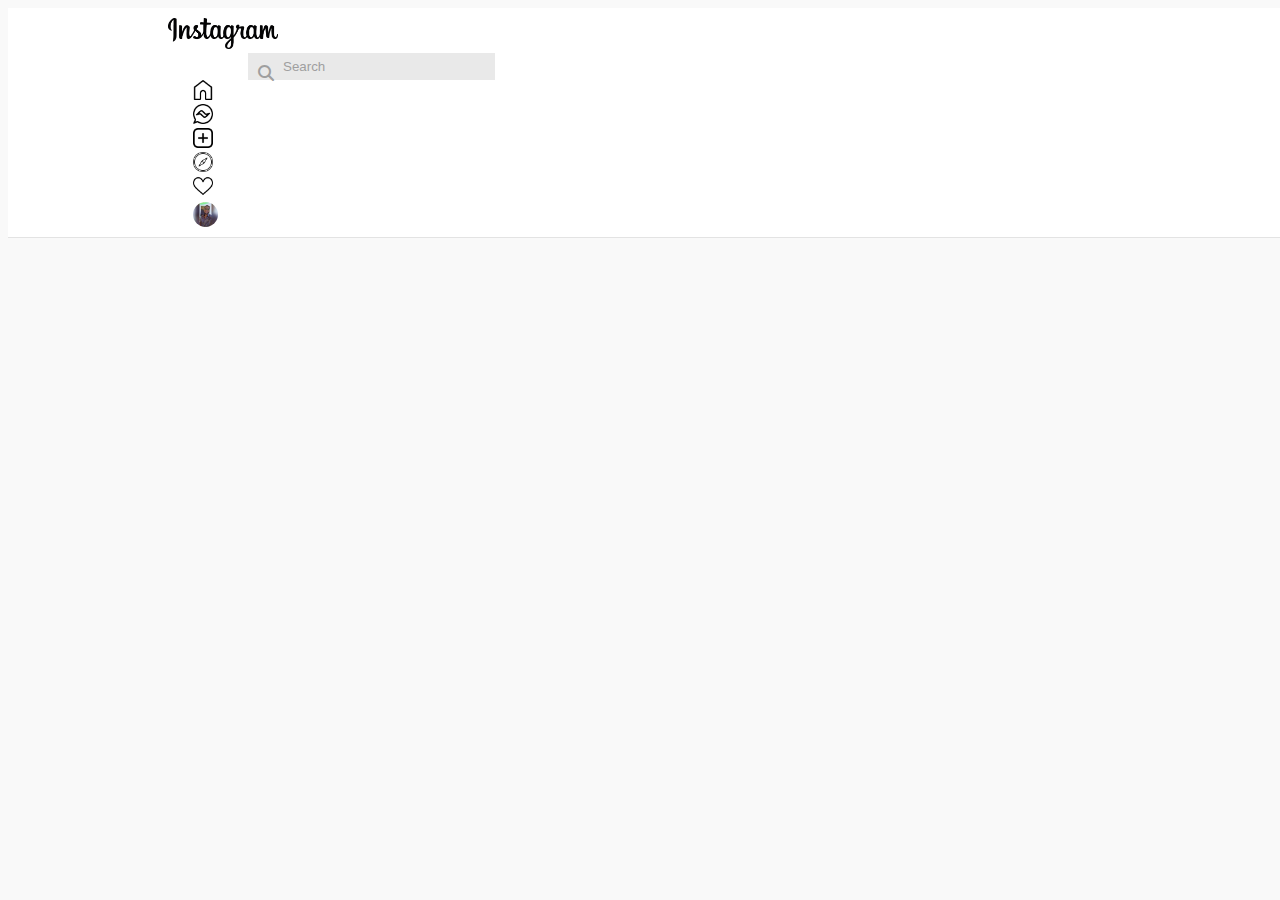
==== main.html @ 0c2bc3dd "added main page with nav" ====
<!DOCTYPE html>
<html lang="en">
<head>
    <meta charset="UTF-8">
    <meta http-equiv="X-UA-Compatible" content="IE=edge">
    <meta name="viewport" content="width=device-width, initial-scale=1.0">
    <title>Instagram</title>
    <!-- CSS only -->
    <link href="https://cdn.jsdelivr.net/npm/bootstrap@5.2.0/dist/css/bootstrap.min.css" rel="stylesheet" integrity="sha384-gH2yIJqKdNHPEq0n4Mqa/HGKIhSkIHeL5AyhkYV8i59U5AR6csBvApHHNl/vI1Bx" crossorigin="anonymous">
    <link rel="stylesheet" href="https://cdnjs.cloudflare.com/ajax/libs/font-awesome/6.1.2/css/all.min.css">
    <link rel="stylesheet" href="assets/css/style.css">
</head>
<body>
    <!-- Preloader -->
    <div class="preloader">
        <div class="preloader-main">
            <div class="logo text-center">
                <img src="assets/img/logo-icon.png" width="80" height="auto" alt="logo">
            </div>
            <div class="footer text-center">
                <p>from</p>
                <div class="meta">
                    <img src="assets/img/meta.png" width="80" height="auto" alt="meta logo">
                </div>
            </div>
        </div>
    </div>
    <!-- Preloader end -->


    <header>
        <div class="container d-flex justify-content-between align-items-center">
            <div class="logo">
                <a href="main.html"><img src="assets/img/logo.png" width="110" height="auto" alt="ig-logo"></a>
            </div>
            <div class="search">
                <i class="fa-solid fa-magnifying-glass"></i>
                <input type="text" class="form-control" placeholder="Search">
            </div>
            <div class="nav">
                <div class="single-icon">
                    <a href="">
                        <img src="assets/img/ig-icons/home.png" alt="">
                    </a>
                </div>
                <div class="single-icon">
                    <a href="">
                        <img src="assets/img/ig-icons/chat.png" alt="">
                    </a>
                </div>
                <div class="single-icon">
                    <a href="">
                        <img src="assets/img/ig-icons/more.png" alt="">
                    </a>
                </div>
                <div class="single-icon">
                    <a href="">
                        <img src="assets/img/ig-icons/explore.png" alt="">
                    </a>
                </div>
                <div class="single-icon">
                    <a href="">
                        <img src="assets/img/ig-icons/like.png" alt="">
                    </a>
                </div>
                <div class="single-icon profile">
                    <a href="#"><div class="img"></div></a>
                </div>
            </div>
        </div>
    </header>
    <div class="scroll"></div>



    <script src="assets/js/jquery-2.2.4.min.js"></script>
    <script src="assets/js/main.js"></script> 
</body>
</html>
---- assets/css/style.css ----
:root {
    --grey: rgb(159, 159, 159);
}
/* Preloader */
.preloader {
    background-color: #fff;
    width: 100%;
    height: 100%;
    position: fixed;
    top: 0;
    left: 0;
    right: 0;
    z-index: 1; 
}

.preloader-main .logo {
    position: absolute;
    top: 35%;
    left: 46%;
}

.preloader-main .footer {
    position: absolute;
    bottom: 10%;
    left: 46%;
}

body {
    background: rgb(249, 249, 249);
}

a {
    text-decoration: none;
}

.login-form .form-section{
    margin-left: 20px;
    margin-top: 27px;
    background: #fff;
    border: 1px solid rgb(227, 227, 227);
    padding: 45px 40px 15px 40px;
    max-width: 340px;
}

.login-form .form-section:nth-child(2){
    margin-top: 10px;
    padding: 0px;
}

.login-form .form-section:nth-child(2) p {
    font-size: 14px;
    padding: 4px;
    margin-top: 15px;
}

.login-form .form-section:nth-child(2) a {
    font-weight: 500;
    color: rgb(31, 155, 244);
}

.login-form .form-section:nth-child(3) {
    padding: 0px;
    background: transparent;
    border: none;
    margin-top: 14px;
}

.login-form .form-section .header{
    margin-bottom: -20px;
}

.login-form input.form-control{
    background:rgb(251, 251, 251);
    margin-top: 8px;
    border-radius: 2px;
    font-size: 12px;
    color: var(--grey);
    padding: 9px 6px 9px 6px;
}

.login-form input.form-control:focus, 
.login-form input.form-control:active {
    box-shadow: none;
    border: 1px solid rgb(148, 148, 148);
}

.login-form input[type="text"]::placeholder,
.login-form input[type="password"]::placeholder{
    font-size: 12px;
    color: var(--grey);
}

.btn {
    background: rgb(162, 221, 255);
    border: none;
    width: 100%;
    margin-top: 15px;
}

.btn:hover {
    background: rgb(162, 221, 255);
}

.alternative .line {
    width: 100px;
    height: 1px;
    background: rgb(210, 210, 210);
    margin-top: -19px;
}

.alternative p {
    font-size: 14px;
    color: var(--grey);
    font-weight: bold;
}

.socials p{
    color: rgb(16, 61, 126);
    font-size: 14px;
    font-weight: 500;
    margin-top: 5px;
}

.socials p i{
    font-size: 18px;
    margin-right: 8px;
}

.socials a {
    color: rgb(16, 61, 126);
    font-size: 12px;
}

.download-area {
    font-size: 14px;
}

.download-area .stores img:nth-child(1) {
    width: 134px;
    height: auto;
}

.download-area .stores img:nth-child(2) {
    width: 130px;
    height: auto;
}

.footer-links ul li{
    display: inline-block;
    margin-left: 10px;
}

.footer-links ul:nth-child(2){
    margin-top: -10px;
}

.footer-links ul li a {
    color: rgb(141, 141, 141);
    font-size: 13px;
}

.lang select {
    appearance: none;
    -webkit-appearance: none;
    -moz-appearance: none;
    background: transparent;
    border: none;
    color: rgb(141, 141, 141);
    font-size: 13px;
    cursor: pointer;
}

.lang-x-copywrite {
    margin-top: -18px;
}

.lang select:focus,
.lang select:active {
    appearance: none;
    -webkit-appearance: none;
    -moz-appearance: none;
    box-shadow: none;
    background: transparent;
}

.lang i {
    color: rgb(141, 141, 141);
    font-size: 13px;
}

.copywrite p {
    color: rgb(141, 141, 141);
    font-size: 13px;
    margin-top: 17px;
    margin-left: 30px;
}



/* Login section ends here */

/* Homepage styling */

header{
    background: #fff;
    padding: 10px 160px 10px 160px;
    border-bottom: 1px solid rgb(227, 227, 227);
    position: fixed;
    width: 100%;
}

.search i {
    position: absolute;
    margin-top: 12px;
    margin-left: 90px;
    color: var(--grey);
}

.search input[type=text].form-control {
    background: rgb(233, 233, 233);
    padding: 6px 35px 6px 35px;
    border: none;
    margin-left: 80px;
    max-width: 80%;
}

.search input[type=text].form-control:focus,
.search input[type=text].form-control:active {
    box-shadow: none;
    border: none;
}

.search input[type=text].form-control::placeholder {
    color: var(--grey);
    font-weight: 300;
}

.nav .single-icon {
    margin-left: 25px;
}

.nav .single-icon img {
    width: 20px;
    height: auto;
}

.profile {
    padding-top: 2px;
}

.profile .img {
    width: 25px;
    height: 25px;
    background: url(../img/profile_pic.jpg);
    background-size: cover;
    border-radius: 60px;
}
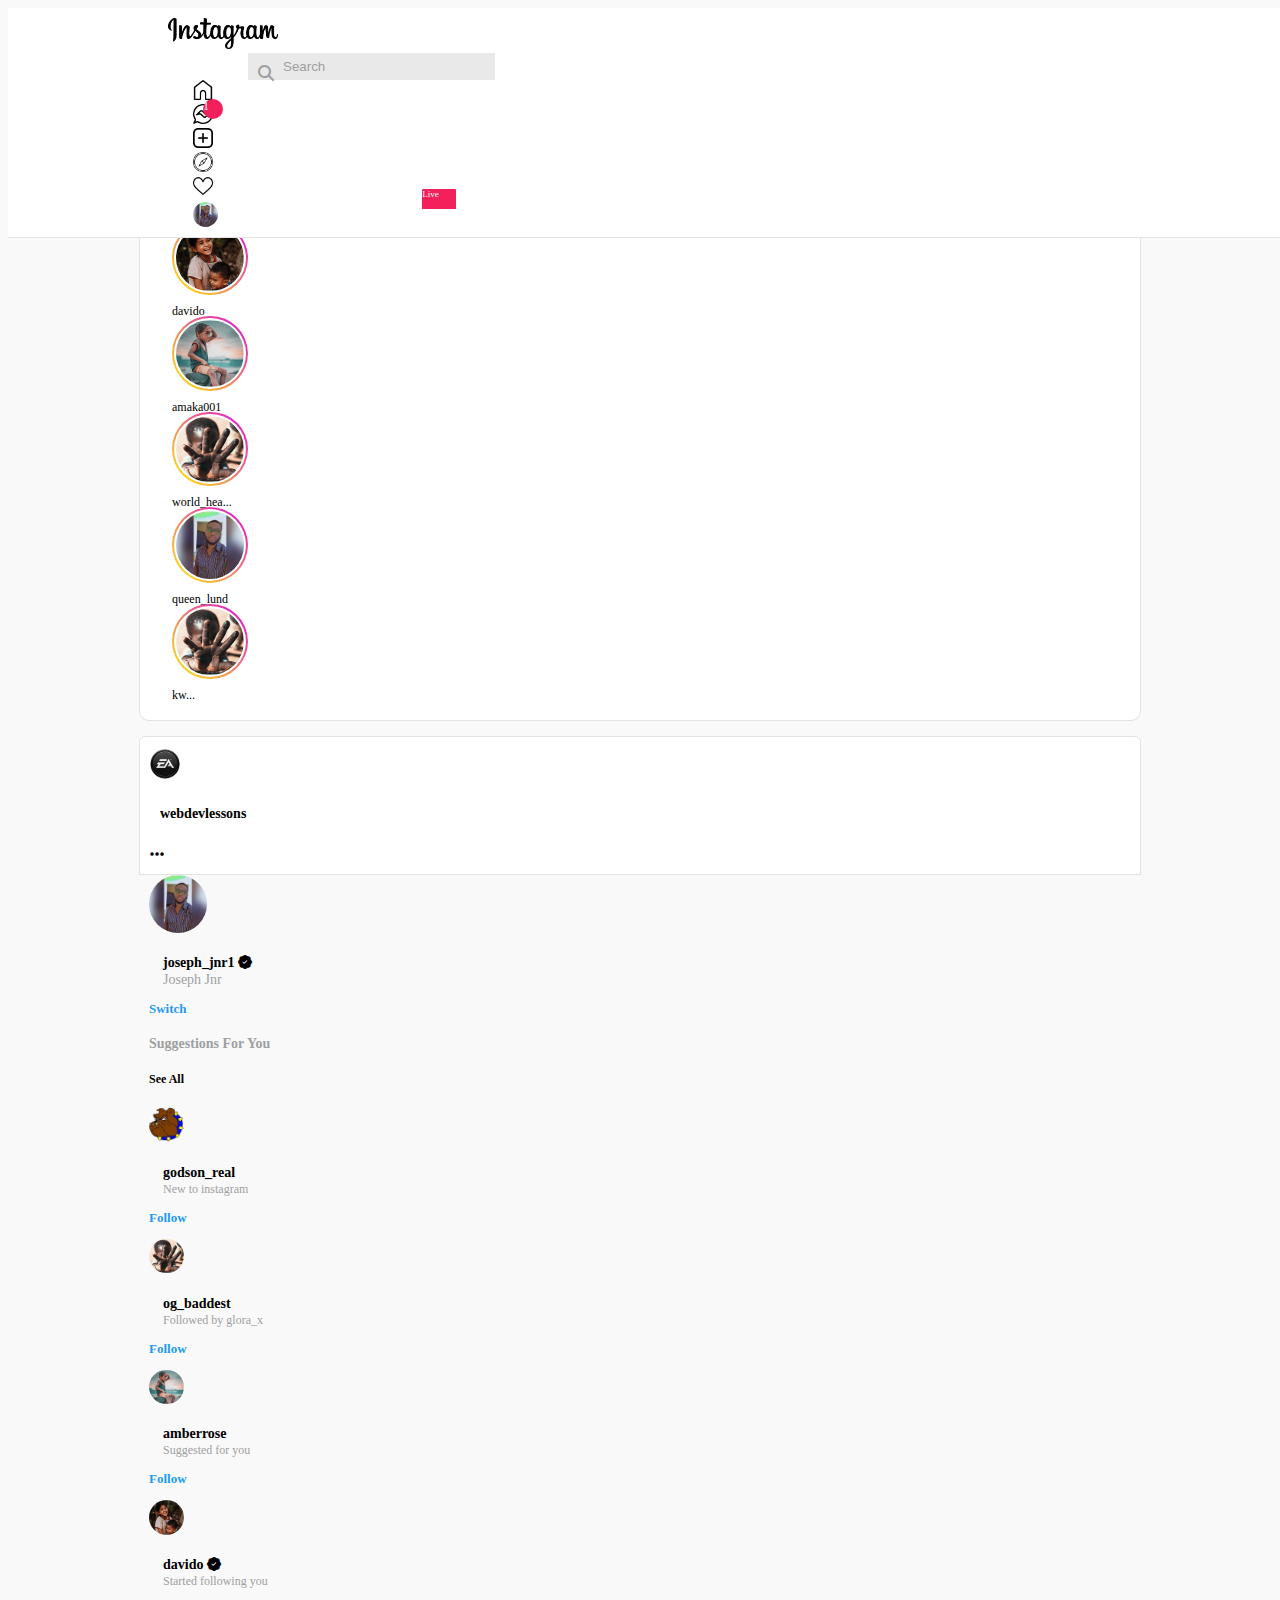
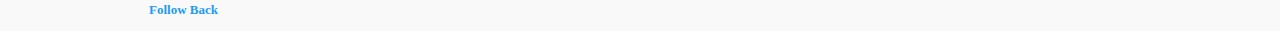
==== commit 3ee1a406: "sidebar 80% | started feeds section" ====
--- a/main.html
+++ b/main.html
@@ -8,6 +8,7 @@
     <!-- CSS only -->
     <link href="https://cdn.jsdelivr.net/npm/bootstrap@5.2.0/dist/css/bootstrap.min.css" rel="stylesheet" integrity="sha384-gH2yIJqKdNHPEq0n4Mqa/HGKIhSkIHeL5AyhkYV8i59U5AR6csBvApHHNl/vI1Bx" crossorigin="anonymous">
     <link rel="stylesheet" href="https://cdnjs.cloudflare.com/ajax/libs/font-awesome/6.1.2/css/all.min.css">
+    <link rel="stylesheet" href="https://cdn.jsdelivr.net/npm/bootstrap-icons@1.9.1/font/bootstrap-icons.css">
     <link rel="stylesheet" href="assets/css/style.css">
 </head>
 <body>
@@ -30,37 +31,42 @@
 
     <header>
         <div class="container d-flex justify-content-between align-items-center">
+            <!-- IG logo -->
             <div class="logo">
                 <a href="main.html"><img src="assets/img/logo.png" width="110" height="auto" alt="ig-logo"></a>
             </div>
+            <!-- Search area -->
             <div class="search">
                 <i class="fa-solid fa-magnifying-glass"></i>
                 <input type="text" class="form-control" placeholder="Search">
             </div>
+
+            <!-- Nav icons -->
             <div class="nav">
                 <div class="single-icon">
                     <a href="">
-                        <img src="assets/img/ig-icons/home.png" alt="">
+                        <img src="assets/img/ig-icons/home.png" alt="home">
                     </a>
                 </div>
                 <div class="single-icon">
                     <a href="">
-                        <img src="assets/img/ig-icons/chat.png" alt="">
+                        <span class="d-flex align-items-center justify-content-center">1</span>
+                        <img src="assets/img/ig-icons/chat.png" alt="chat">
                     </a>
                 </div>
                 <div class="single-icon">
                     <a href="">
-                        <img src="assets/img/ig-icons/more.png" alt="">
+                        <img src="assets/img/ig-icons/more.png" alt="more">
                     </a>
                 </div>
                 <div class="single-icon">
                     <a href="">
-                        <img src="assets/img/ig-icons/explore.png" alt="">
+                        <img src="assets/img/ig-icons/explore.png" alt="explore">
                     </a>
                 </div>
                 <div class="single-icon">
                     <a href="">
-                        <img src="assets/img/ig-icons/like.png" alt="">
+                        <img src="assets/img/ig-icons/like.png" alt="likes">
                     </a>
                 </div>
                 <div class="single-icon profile">
@@ -69,7 +75,114 @@
             </div>
         </div>
     </header>
-    <div class="scroll"></div>
+    <section class="container">
+        <div class="row main-body">
+            <div class="col-md-7">
+                <div class="story">
+                    <div class="story-wrap d-flex justify-content-between text-center">
+                        <div class="single-story">
+                            <img src="assets/img/profile_pic.jpg" alt="">
+                            <div class="live text-center text-uppercase">Live</div>
+                            <p class="username-live">joseph_jnr1</p>
+                        </div>
+                        <div class="single-story">
+                            <img src="assets/img/users/1.png" alt="">
+                            <p class="username">davido</p>
+                        </div>
+                        <div class="single-story">
+                            <img src="assets/img/users/2.png" alt="">
+                            <p class="username">amaka001</p>
+                        </div>
+                        <div class="single-story">
+                            <img src="assets/img/users/3.png" alt="">
+                            <p class="username">world_hea...</p>
+                        </div>
+                        <div class="single-story">
+                            <img src="assets/img/profile_pic.jpg" alt="">
+                            <p class="username">queen_lund</p>
+                        </div>
+                        <div class="single-story">
+                            <img src="assets/img/users/3.png" alt="">
+                            <p class="username">kw...</p>
+                        </div>
+                    </div>
+                </div>
+                <div class="feeds">
+                    <div class="single-feed">
+                        <div class="header d-flex justify-content-between align-items-center">
+                            <div class="profile d-flex align-items-center justify-content-center">
+                                <img src="assets/img/feed1.png" alt="">
+                                <h5>webdevlessons</h5>
+                            </div>
+                            <div class="ellipsis">
+                                <i class="fa-solid fa-ellipsis"></i>
+                            </div>
+                        </div>
+                    </div>
+                </div>
+            </div>
+            <div class="col-md-5">
+                <div class="sidebar mt-3">
+                    <div class="profile-info d-flex align-items-center justify-content-between">
+                        <div class="d-flex align-items-center justify-content-center">
+                            <img src="assets/img/profile_pic.jpg" alt="image">
+                            <div class="text">
+                                <h4 class="username">joseph_jnr1 <i class="bi bi-patch-check-fill text-primary"></i></h4>
+                                <span>Joseph Jnr</span>
+                            </div>
+                        </div>
+                        <div class="switch"><p>Switch</p></div>
+                    </div>
+                    <div class="suggestions mt-3 d-flex align-items-center justify-content-between">
+                        <h4>Suggestions For You</h4>
+                        <h5>See All</h5>
+                    </div>
+                    <div class="mt-3">
+                        <div class="single-suggestion d-flex align-items-center justify-content-between">
+                            <div class="left d-flex align-items-center justify-content-center">
+                                <img src="assets/img/feed3.jpg" alt="">
+                                <div class="text">
+                                    <h4>godson_real</h4>
+                                    <span>New to instagram</span>
+                                </div>
+                            </div>
+                            <div class="right"><p>Follow</p></div>
+                        </div>
+                        <div class="single-suggestion d-flex align-items-center justify-content-between">
+                            <div class="left d-flex align-items-center justify-content-center">
+                                <img src="assets/img/users/3.png" alt="">
+                                <div class="text">
+                                    <h4>og_baddest</h4>
+                                    <span>Followed by glora_x</span>
+                                </div>
+                            </div>
+                            <div class="right"><p>Follow</p></div>
+                        </div>
+                        <div class="single-suggestion d-flex align-items-center justify-content-between">
+                            <div class="left d-flex align-items-center justify-content-center">
+                                <img src="assets/img/users/2.png" alt="">
+                                <div class="text">
+                                    <h4>amberrose</h4>
+                                    <span>Suggested for you</span>
+                                </div>
+                            </div>
+                            <div class="right"><p>Follow</p></div>
+                        </div>
+                        <div class="single-suggestion d-flex align-items-center justify-content-between">
+                            <div class="left d-flex align-items-center justify-content-center">
+                                <img src="assets/img/users/1.png" alt="">
+                                <div class="text">
+                                    <h4>davido <i class="bi bi-patch-check-fill text-primary"></i></h4>
+                                    <span>Started following you</span>
+                                </div>
+                            </div>
+                            <div class="right"><p>Follow Back</p></div>
+                        </div>
+                    </div>
+                </div>
+            </div>
+        </div>
+    </section>
 
 
 
--- a/assets/css/style.css
+++ b/assets/css/style.css
@@ -1,5 +1,6 @@
 :root {
     --grey: rgb(159, 159, 159);
+    --blue: rgb(31, 155, 244);
 }
 /* Preloader */
 .preloader {
@@ -27,6 +28,7 @@
 
 body {
     background: rgb(249, 249, 249);
+    scroll-behavior: smooth;
 }
 
 a {
@@ -55,7 +57,7 @@
 
 .login-form .form-section:nth-child(2) a {
     font-weight: 500;
-    color: rgb(31, 155, 244);
+    color: var(--blue);
 }
 
 .login-form .form-section:nth-child(3) {
@@ -195,9 +197,10 @@
     margin-left: 30px;
 }
 
-
-
 /* Login section ends here */
+
+
+
 
 /* Homepage styling */
 
@@ -239,6 +242,18 @@
     margin-left: 25px;
 }
 
+.nav .single-icon span {
+    position: absolute;
+    background: rgb(242, 33, 92);
+    width: 20px;
+    height: 20px;
+    border-radius: 60px;
+    color: #fff;
+    font-size: 12px;
+    margin-left: 10px;
+    margin-top: -5px;
+}
+
 .nav .single-icon img {
     width: 20px;
     height: auto;
@@ -255,3 +270,160 @@
     background-size: cover;
     border-radius: 60px;
 }
+
+/* Story area */
+.main-body {
+    padding: 0px 131px 0px 131px;
+    padding-top: 90px;
+}
+
+.story-wrap {
+    background: #fff;
+    border: 1px solid rgb(227, 227, 227);
+    padding: 20px;
+    border-radius: 10px;
+    overflow-x: hidden;
+}
+
+.story-wrap .single-story img {
+    width: 68px;
+    height: auto;
+    padding: 2px;
+    background: linear-gradient(#fff, #fff) padding-box,
+                linear-gradient(45deg, rgb(255, 242, 0), rgb(223, 6, 223)) border-box;
+    border: 2px solid transparent;
+    border-radius: 60px;
+}
+
+.story-wrap .single-story {
+    margin-left: 12px;
+}
+
+.story-wrap .single-story:nth-child(1) {
+    margin-left: 0px;
+}
+
+.story-wrap .single-story .live {
+    position: relative;
+    background: rgb(242, 33, 92);
+    width: 34px;
+    height: 20px;
+    border-top-left-radius: 4px;
+    border-top-right-radius: 4px;
+    border: 3px solid #fff;
+    font-size: 9px;
+    color: #fff;
+    margin-top: -13px;
+    z-index: 1;
+    left: 27%;
+}
+
+.story-wrap .single-story .username-live,
+.story-wrap .single-story .username {
+    font-size: 12px;
+    margin-bottom: -3px;
+    margin-top: -3px;
+}
+
+.story-wrap .single-story .username {
+    font-size: 12px;
+    margin-bottom: -3px;
+    margin-top: 5px;
+}
+
+
+/* Feeds */
+.feeds {
+    margin-top: 15px;
+}
+
+.single-feed .header {
+    background: #fff;
+    border: 1px solid rgb(227, 227, 227);
+    border-top-left-radius: 6px;
+    border-top-right-radius: 6px;
+    padding: 10px;
+}
+
+.single-feed .profile img {
+    width: 30px;
+    height: auto;
+    border-radius: 60px;
+}
+
+.single-feed .profile h5 {
+    font-size: 14px;
+    margin-left: 10px;
+}
+
+
+/* Sidebar */
+.sidebar {
+    margin-left: 10px;
+}
+.sidebar .profile-info img {
+    width: 58px;
+    height: auto;
+    border-radius: 60px;
+}
+
+.sidebar .profile-info .text,
+.sidebar .left .text {
+    margin-left: 14px;
+}
+
+.sidebar .profile-info .text h4 {
+    font-size: 14px;
+    font-weight: 600;
+    margin-bottom: -1px;
+}
+
+.sidebar .profile-info .text span {
+    font-size: 14px;
+    color: var(--grey);
+}
+
+.sidebar .profile-info .switch {
+    font-size: 13px;
+    color: var(--blue);
+    font-weight: 700;
+    cursor: pointer;
+}
+
+.sidebar .suggestions h4 {
+    font-size: 14px;
+    font-weight: 700;
+    color: var(--grey);
+}
+
+.sidebar .suggestions h5 {
+    font-size: 12px;
+    font-weight: 700;
+    cursor: pointer;
+}
+
+.sidebar .left img {
+    width: 35px;
+    height: auto;
+    border-radius: 60px;
+}
+.sidebar .left .text h4 {
+    font-size: 14px;
+    font-weight: 700;
+    margin-bottom: -2px;
+}
+
+.sidebar .left .text span {
+    font-size: 12px;
+    color: var(--grey);
+}
+.sidebar .right p {
+    font-size: 13px;
+    color: var(--blue);
+    font-weight: 700;
+    cursor: pointer;
+}
+
+.sidebar .single-suggestion {
+    margin-bottom: 12px;
+}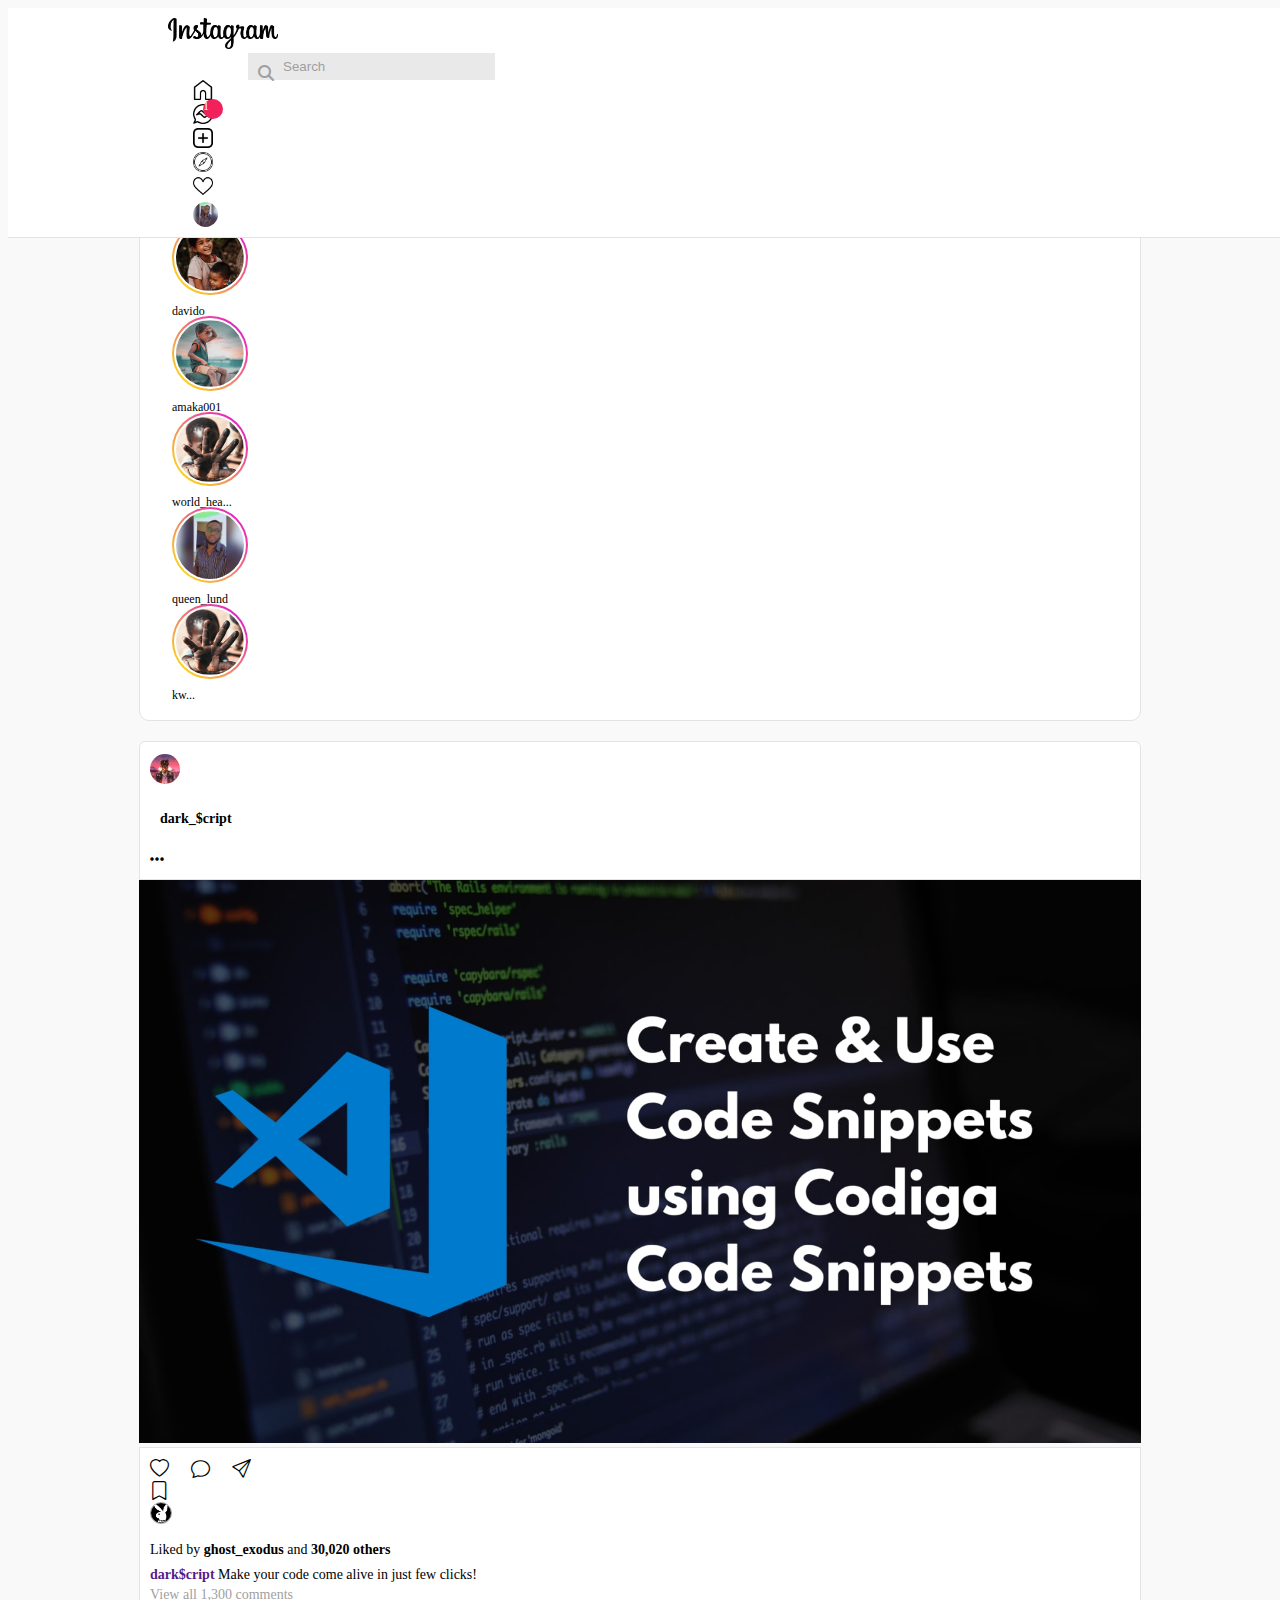
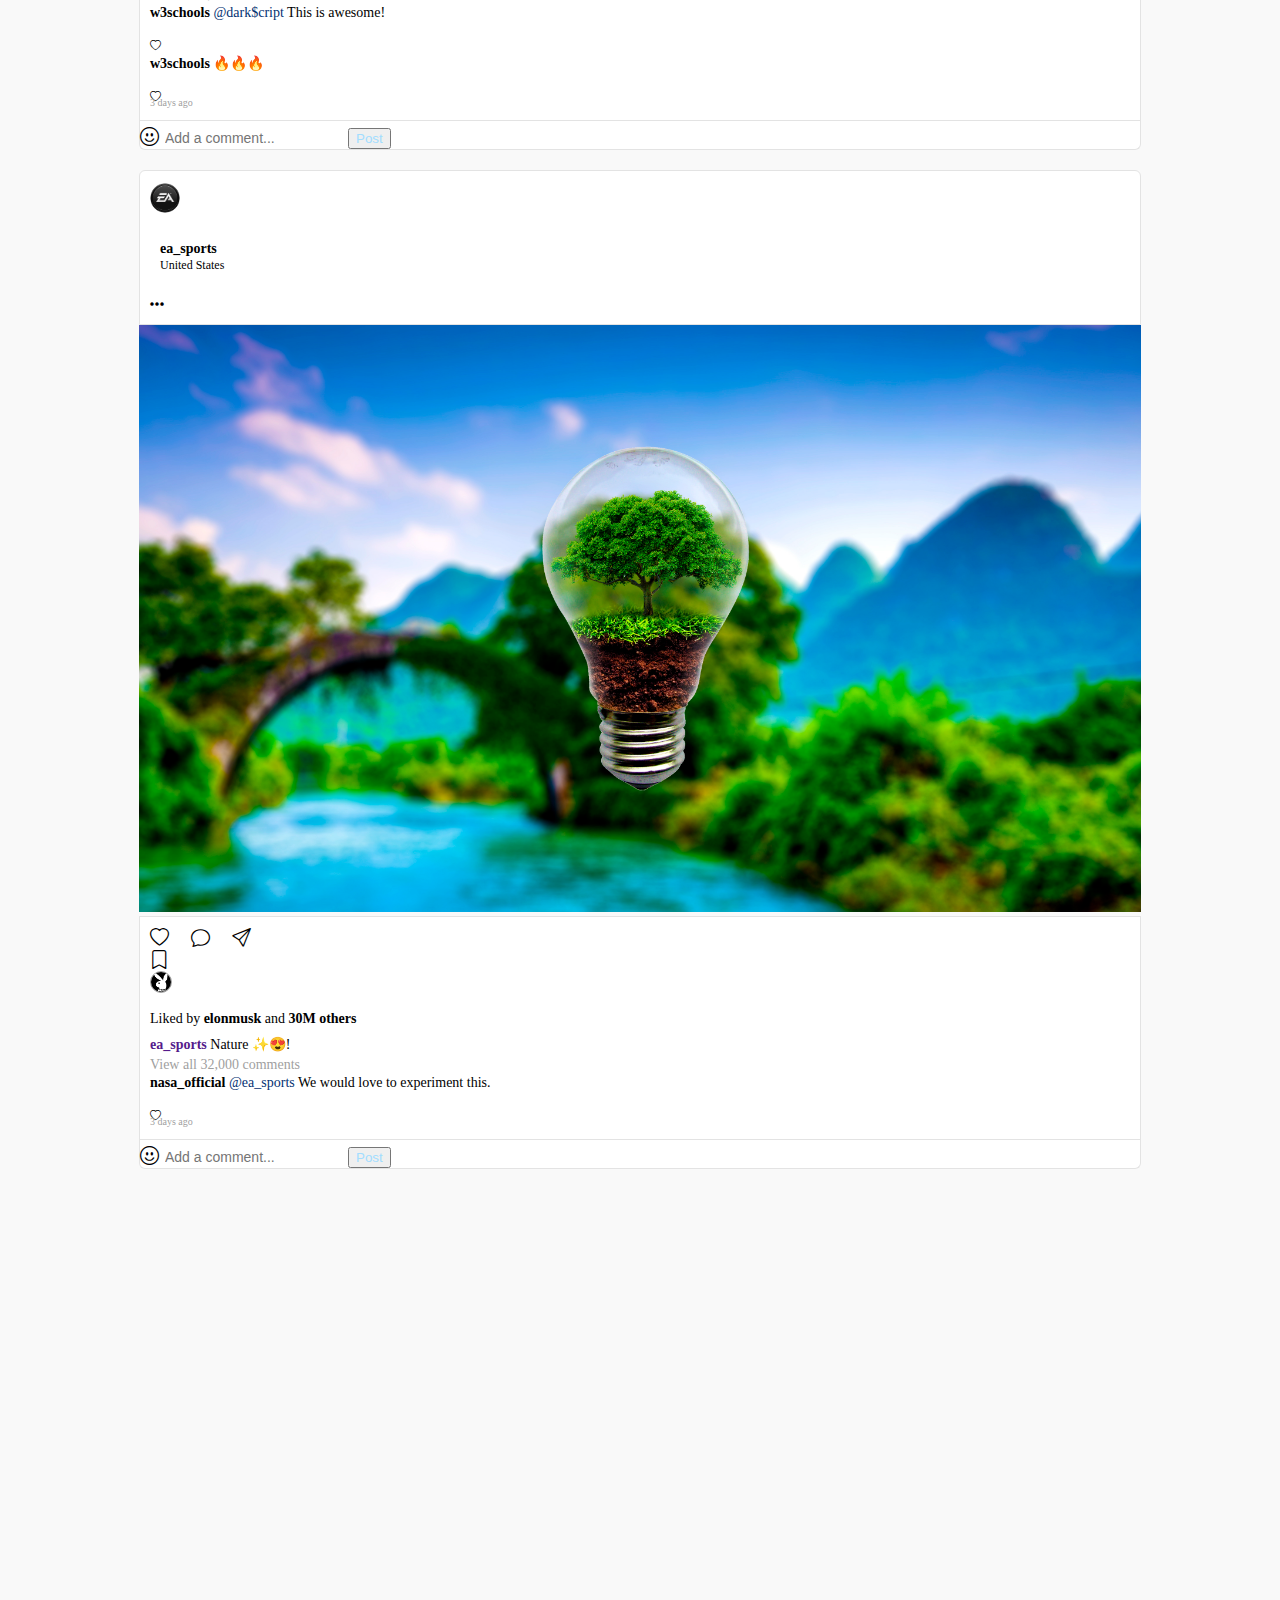
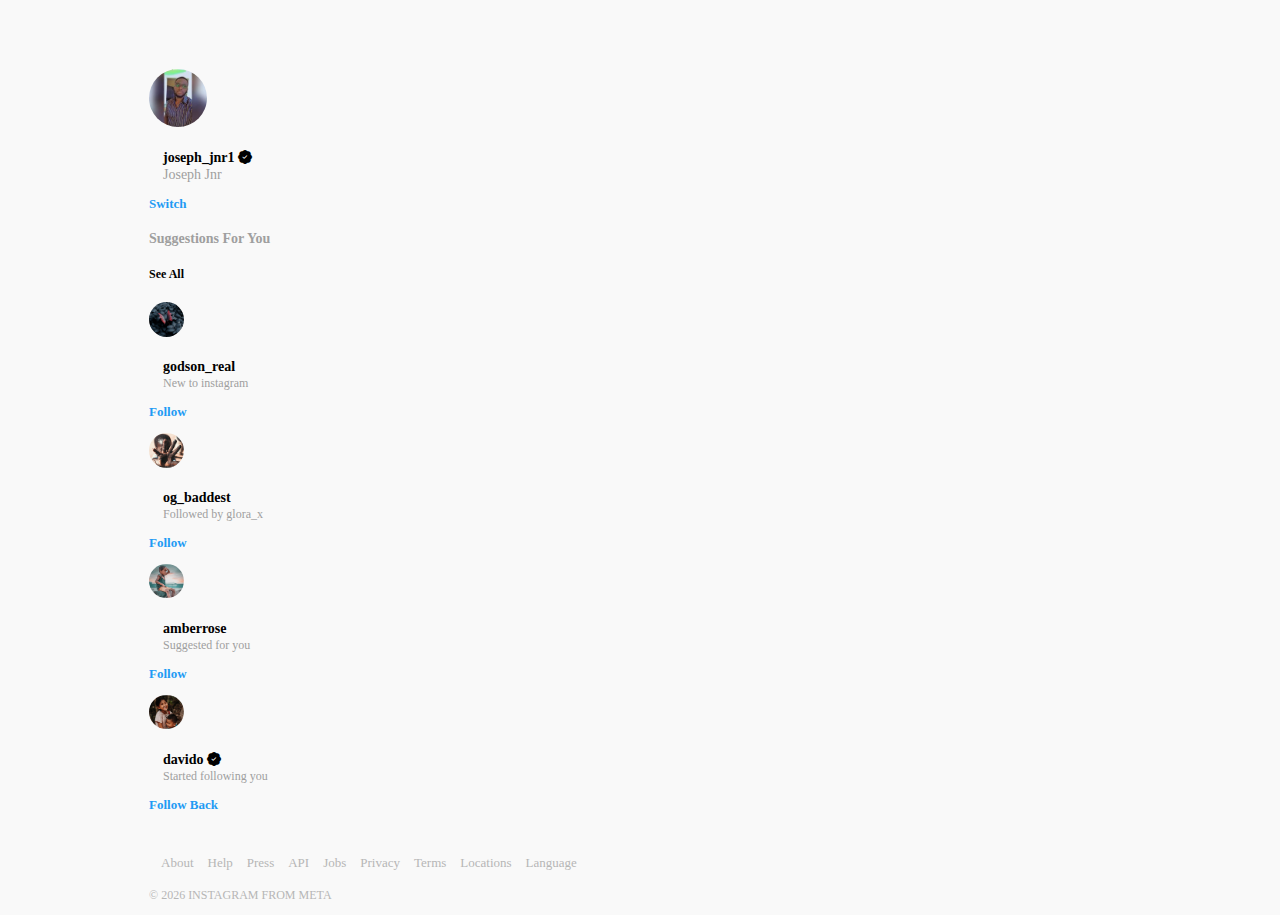
==== commit a7d13e8d: "feeds and sidebar section completed" ====
--- a/main.html
+++ b/main.html
@@ -75,7 +75,8 @@
             </div>
         </div>
     </header>
-    <section class="container">
+
+    <section class="container mb-5">
         <div class="row main-body">
             <div class="col-md-7">
                 <div class="story">
@@ -107,20 +108,149 @@
                         </div>
                     </div>
                 </div>
+
                 <div class="feeds">
                     <div class="single-feed">
                         <div class="header d-flex justify-content-between align-items-center">
                             <div class="profile d-flex align-items-center justify-content-center">
-                                <img src="assets/img/feed1.png" alt="">
-                                <h5>webdevlessons</h5>
+                                <img src="assets/img/pic2.jpg" alt="">
+                                <h5>dark_$cript</h5>
                             </div>
                             <div class="ellipsis">
                                 <i class="fa-solid fa-ellipsis"></i>
                             </div>
                         </div>
-                    </div>
-                </div>
-            </div>
+                        <div class="media">
+                            <img src="assets/img/feed2.jpg" alt="feed img">
+                        </div>
+                        <div class="footer container">
+                            <div class="action-btns d-flex align-items-center justify-content-between">
+                                <div class="trio d-flex align-items-center justify-content-center">
+                                    <i class="bi bi-heart"></i>
+                                    <i class="bi bi-chat"></i>
+                                    <i class="bi bi-send"></i>
+                                </div>
+                                <div class="save">
+                                    <i class="bi bi-bookmark"></i>
+                                </div>
+                            </div>
+                            <div class="likes d-flex">
+                                <div class="img-meta">
+                                    <img src="assets/img/pic4.png" alt="picture">
+                                </div>
+                                <div class="text">
+                                    <p>Liked by <b>ghost_exodus</b> and <b>30,020 others</b></p>
+                                </div>
+                            </div>
+                            <div class="description">
+                                <p><b><a href="" class="text-dark">dark$cript</a></b> Make your code come alive in just few clicks!</p>
+                            </div>
+                            <div class="comments">
+                                <div class="count">
+                                    <p>View all 1,300 comments</p>
+                                </div>
+                                <div class="main-comments">
+                                    <div class="single-comment d-flex justify-content-between">
+                                        <div class="left">
+                                            <p><b>w3schools</b> <span id="mention">@dark$cript</span> This is awesome!</p>
+                                        </div>
+                                        <div class="right">
+                                            <i class="bi bi-heart"></i>
+                                        </div>
+                                    </div>
+                                    <div class="single-comment d-flex justify-content-between">
+                                        <div class="left">
+                                            <p><b>w3schools</b> 🔥🔥🔥</p>
+                                        </div>
+                                        <div class="right">
+                                            <i class="bi bi-heart"></i>
+                                        </div>
+                                    </div>
+                                    <div class="time-ago">
+                                        <span class="text-uppercase">3 days ago</span>
+                                    </div>
+                                </div>
+                            </div>
+                        </div>
+                        <div class="input">
+                            <form action="" method="post">
+                                <div class="input-group mb-3 input-group-sm">
+                                    <span class="btn btn-default"><i class="bi bi-emoji-smile"></i></span>
+                                    <input type="text" class="form-control" placeholder="Add a comment...">
+                                    <button class="btn btn-default" type="submit">Post</button>
+                                </div>
+                            </form>
+                        </div>
+                    </div>
+
+                    <div class="single-feed">
+                        <div class="header d-flex justify-content-between align-items-center">
+                            <div class="profile d-flex align-items-center justify-content-center">
+                                <img src="assets/img/pic1.png" alt="">
+                                <h5>ea_sports <br><span>United States</span></h5>
+                            </div>
+                            <div class="ellipsis">
+                                <i class="fa-solid fa-ellipsis"></i>
+                            </div>
+                        </div>
+                        <div class="media">
+                            <img src="assets/img/feed4.jpeg" alt="feed img">
+                        </div>
+                        <div class="footer container">
+                            <div class="action-btns d-flex align-items-center justify-content-between">
+                                <div class="trio d-flex align-items-center justify-content-center">
+                                    <i class="bi bi-heart"></i>
+                                    <i class="bi bi-chat"></i>
+                                    <i class="bi bi-send"></i>
+                                </div>
+                                <div class="save">
+                                    <i class="bi bi-bookmark"></i>
+                                </div>
+                            </div>
+                            <div class="likes d-flex">
+                                <div class="img-meta">
+                                    <img src="assets/img/pic4.png" alt="picture">
+                                </div>
+                                <div class="text">
+                                    <p>Liked by <b>elonmusk</b> and <b>30M others</b></p>
+                                </div>
+                            </div>
+                            <div class="description">
+                                <p><b><a href="" class="text-dark">ea_sports</a></b> Nature ✨😍!</p>
+                            </div>
+                            <div class="comments">
+                                <div class="count">
+                                    <p>View all 32,000 comments</p>
+                                </div>
+                                <div class="main-comments">
+                                    <div class="single-comment d-flex justify-content-between">
+                                        <div class="left">
+                                            <p><b>nasa_official</b> <span id="mention">@ea_sports</span> We would love to experiment this.</p>
+                                        </div>
+                                        <div class="right">
+                                            <i class="bi bi-heart"></i>
+                                        </div>
+                                    </div>
+                                    <div class="time-ago">
+                                        <span class="text-uppercase">3 days ago</span>
+                                    </div>
+                                </div>
+                            </div>
+                        </div>
+                        <div class="input">
+                            <form action="" method="post">
+                                <div class="input-group mb-3 input-group-sm">
+                                    <span class="btn btn-default"><i class="bi bi-emoji-smile"></i></span>
+                                    <input type="text" class="form-control" placeholder="Add a comment...">
+                                    <button class="btn btn-default" type="submit">Post</button>
+                                </div>
+                            </form>
+                        </div>
+                    </div>
+                </div>
+            </div>
+
+            <!-- Sidebar -->
             <div class="col-md-5">
                 <div class="sidebar mt-3">
                     <div class="profile-info d-flex align-items-center justify-content-between">
@@ -179,14 +309,36 @@
                             <div class="right"><p>Follow Back</p></div>
                         </div>
                     </div>
-                </div>
-            </div>
+
+                    <!-- Footer -->
+                    <div class="side-footer mt-3">
+                        <div class="lang-x-copywrite">
+                            <ul>
+                                <li><a href="#">About</a></li>
+                                <li><a href="#">Help</a></li>
+                                <li><a href="#">Press</a></li>
+                                <li><a href="#">API</a></li>
+                                <li><a href="#">Jobs</a></li>
+                                <li><a href="#">Privacy</a></li>
+                                <li><a href="#">Terms</a></li>
+                                <li><a href="#">Locations</a></li>
+                                <li><a href="#">Language</a></li>
+                            </ul>
+                            <div class="copywrite">
+                                <p>&copy; <script>document.write(new Date().getFullYear());</script> Instagram from Meta</p>
+                            </div>
+                        </div>
+                    </div>
+                    <!-- Footer End -->
+                </div>
+            </div>
+            <!-- Sidebar end -->
         </div>
     </section>
 
 
 
     <script src="assets/js/jquery-2.2.4.min.js"></script>
-    <script src="assets/js/main.js"></script> 
+    <script src="assets/js/main.js"></script>
 </body>
 </html>--- a/assets/css/style.css
+++ b/assets/css/style.css
@@ -11,7 +11,7 @@
     top: 0;
     left: 0;
     right: 0;
-    z-index: 1; 
+    z-index: 99999; 
 }
 
 .preloader-main .logo {
@@ -24,6 +24,11 @@
     position: absolute;
     bottom: 10%;
     left: 46%;
+}
+
+.preloader-main .footer p {
+    margin-bottom: -3px;
+    font-weight: 200;
 }
 
 body {
@@ -92,14 +97,14 @@
     color: var(--grey);
 }
 
-.btn {
+.login-form .btn {
     background: rgb(162, 221, 255);
     border: none;
     width: 100%;
     margin-top: 15px;
 }
 
-.btn:hover {
+.login-form .btn:hover {
     background: rgb(162, 221, 255);
 }
 
@@ -147,21 +152,21 @@
     height: auto;
 }
 
-.footer-links ul li{
+.footer .footer-links ul li{
     display: inline-block;
     margin-left: 10px;
 }
 
-.footer-links ul:nth-child(2){
+.footer .footer-links ul:nth-child(2){
     margin-top: -10px;
 }
 
-.footer-links ul li a {
+.footer .footer-links ul li a {
     color: rgb(141, 141, 141);
     font-size: 13px;
 }
 
-.lang select {
+.footer .lang select {
     appearance: none;
     -webkit-appearance: none;
     -moz-appearance: none;
@@ -172,12 +177,12 @@
     cursor: pointer;
 }
 
-.lang-x-copywrite {
+.footer .lang-x-copywrite {
     margin-top: -18px;
 }
 
-.lang select:focus,
-.lang select:active {
+.footer .lang select:focus,
+.footer .lang select:active {
     appearance: none;
     -webkit-appearance: none;
     -moz-appearance: none;
@@ -185,12 +190,12 @@
     background: transparent;
 }
 
-.lang i {
+.footer .lang i {
     color: rgb(141, 141, 141);
     font-size: 13px;
 }
 
-.copywrite p {
+.footer .copywrite p {
     color: rgb(141, 141, 141);
     font-size: 13px;
     margin-top: 17px;
@@ -210,6 +215,7 @@
     border-bottom: 1px solid rgb(227, 227, 227);
     position: fixed;
     width: 100%;
+    z-index: 99;
 }
 
 .search i {
@@ -335,6 +341,11 @@
 /* Feeds */
 .feeds {
     margin-top: 15px;
+    margin-bottom: 500px;
+}
+
+.single-feed {
+    margin-top: 20px;
 }
 
 .single-feed .header {
@@ -356,6 +367,151 @@
     margin-left: 10px;
 }
 
+.single-feed .profile h5>span {
+    margin-top: 28px;
+    font-size: 12px;
+    font-weight: 400;
+}
+
+.single-feed .media{
+    max-height: 600px;
+    overflow: hidden;
+}
+
+.single-feed .media img{
+    position: relative;
+    width: 100%;
+}
+
+.single-feed .footer {
+    background: #fff;
+    border: 1px solid rgb(227, 227, 227);
+    /* border-bottom-left-radius: 6px;
+    border-bottom-right-radius: 6px; */
+    padding: 10px;
+}
+
+.single-feed .footer .trio i {
+    font-size: 19px;
+    font-weight: 500;
+    margin-right: 18px;
+    cursor: pointer;
+}
+
+.single-feed .footer .trio i:nth-child(2) {
+    -webkit-transform: scaleX(-1);
+    -moz-transform: scaleX(-1);
+    transform: scaleX(-1);
+  
+}
+
+.single-feed .footer .save i {
+    font-size: 19px;
+    font-weight: 500;
+    cursor: pointer;
+}
+
+.single-feed .footer i:hover {
+    color: var(--grey);
+}
+
+.single-feed .likes .img-meta {
+    margin-right: 10px;
+}
+
+.single-feed .likes .img-meta img {
+    width: 20px;
+    height: auto;
+    border-radius: 60px;
+    border: 1px solid var(--grey);
+}
+
+.single-feed .likes .text p {
+    font-size: 14px;
+}
+
+.single-feed .description p {
+    font-size: 14px;
+    margin-top: -5px;
+}
+
+.single-feed .comments .count p {
+    color: var(--grey);
+    font-size: 14px;
+    margin-top: -10px;
+    cursor: pointer;
+}
+
+.single-feed .single-comment {
+    margin-top: -12px;
+}
+
+.single-feed .single-comment p {
+    font-size: 14px;
+}
+
+.single-feed .single-comment span {
+    color: rgb(3, 49, 114);
+    cursor: pointer;
+}
+
+.single-feed .single-comment i {
+    font-size: 11px;
+    cursor: pointer;
+}
+
+.single-feed .comments .time-ago {
+    margin-top: -12px;
+}
+
+.single-feed .comments .time-ago span {
+    font-size: 10px;
+    cursor: pointer;
+    color: var(--grey);
+}
+
+.single-feed .input {
+    background: #fff;
+    border: 1px solid rgb(227, 227, 227);
+    max-height: 50px;
+    border-top: none;
+    border-bottom-left-radius: 6px;
+    border-bottom-right-radius: 6px; 
+}
+
+.single-feed .input .input-group {
+    padding-top: 5px;
+}
+
+.single-feed .input .input-group .btn:hover,
+.single-feed .input .input-group .btn:focus,
+.single-feed .input .input-group .btn:active,
+.single-feed .input input {
+    border: transparent;
+}
+
+.single-feed .input input.form-control:focus,
+.single-feed .input input.form-control:active {
+    box-shadow: none;
+}
+
+.single-feed .input input::placeholder {
+    font-size: 14px;
+}
+
+.single-feed .input .input-group span i {
+    font-size: 19px;
+}
+
+.single-feed .input .input-group button {
+    color: rgb(162, 221, 255);
+    font-weight: 500;
+}
+
+
+
+
+
 
 /* Sidebar */
 .sidebar {
@@ -376,6 +532,7 @@
     font-size: 14px;
     font-weight: 600;
     margin-bottom: -1px;
+    cursor: pointer;
 }
 
 .sidebar .profile-info .text span {
@@ -411,6 +568,7 @@
     font-size: 14px;
     font-weight: 700;
     margin-bottom: -2px;
+    cursor: pointer;
 }
 
 .sidebar .left .text span {
@@ -426,4 +584,26 @@
 
 .sidebar .single-suggestion {
     margin-bottom: 12px;
+}
+
+.side-footer ul {
+    margin-left: -38px;
+    margin-top: 40px;
+}
+
+.side-footer ul li {
+    display: inline-block;
+    margin-left: 10px;
+}
+
+.side-footer ul li a {
+    color: rgb(182, 182, 182);
+    font-size: 13px;
+}
+
+.side-footer .copywrite p {
+    color: rgb(182, 182, 182);
+    font-size: 12px;
+    margin-top: 17px;
+    text-transform: uppercase;
 }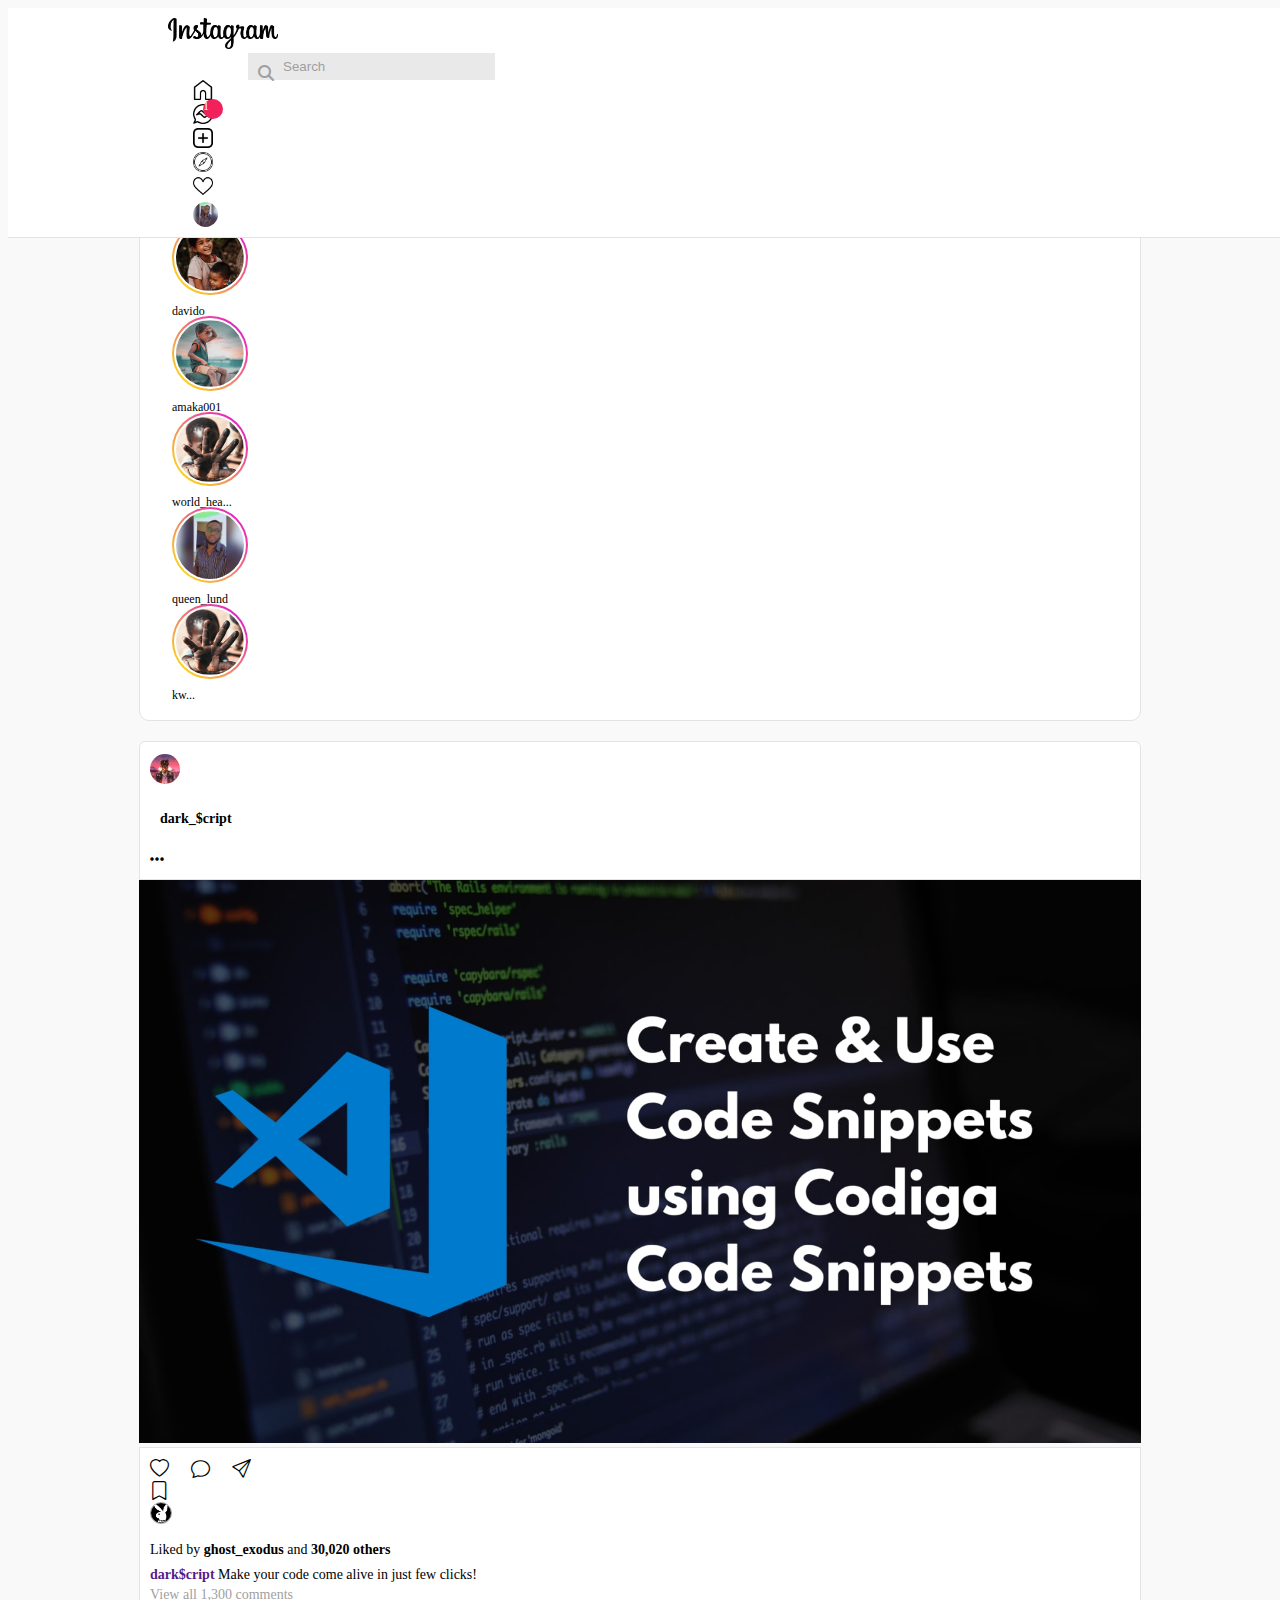
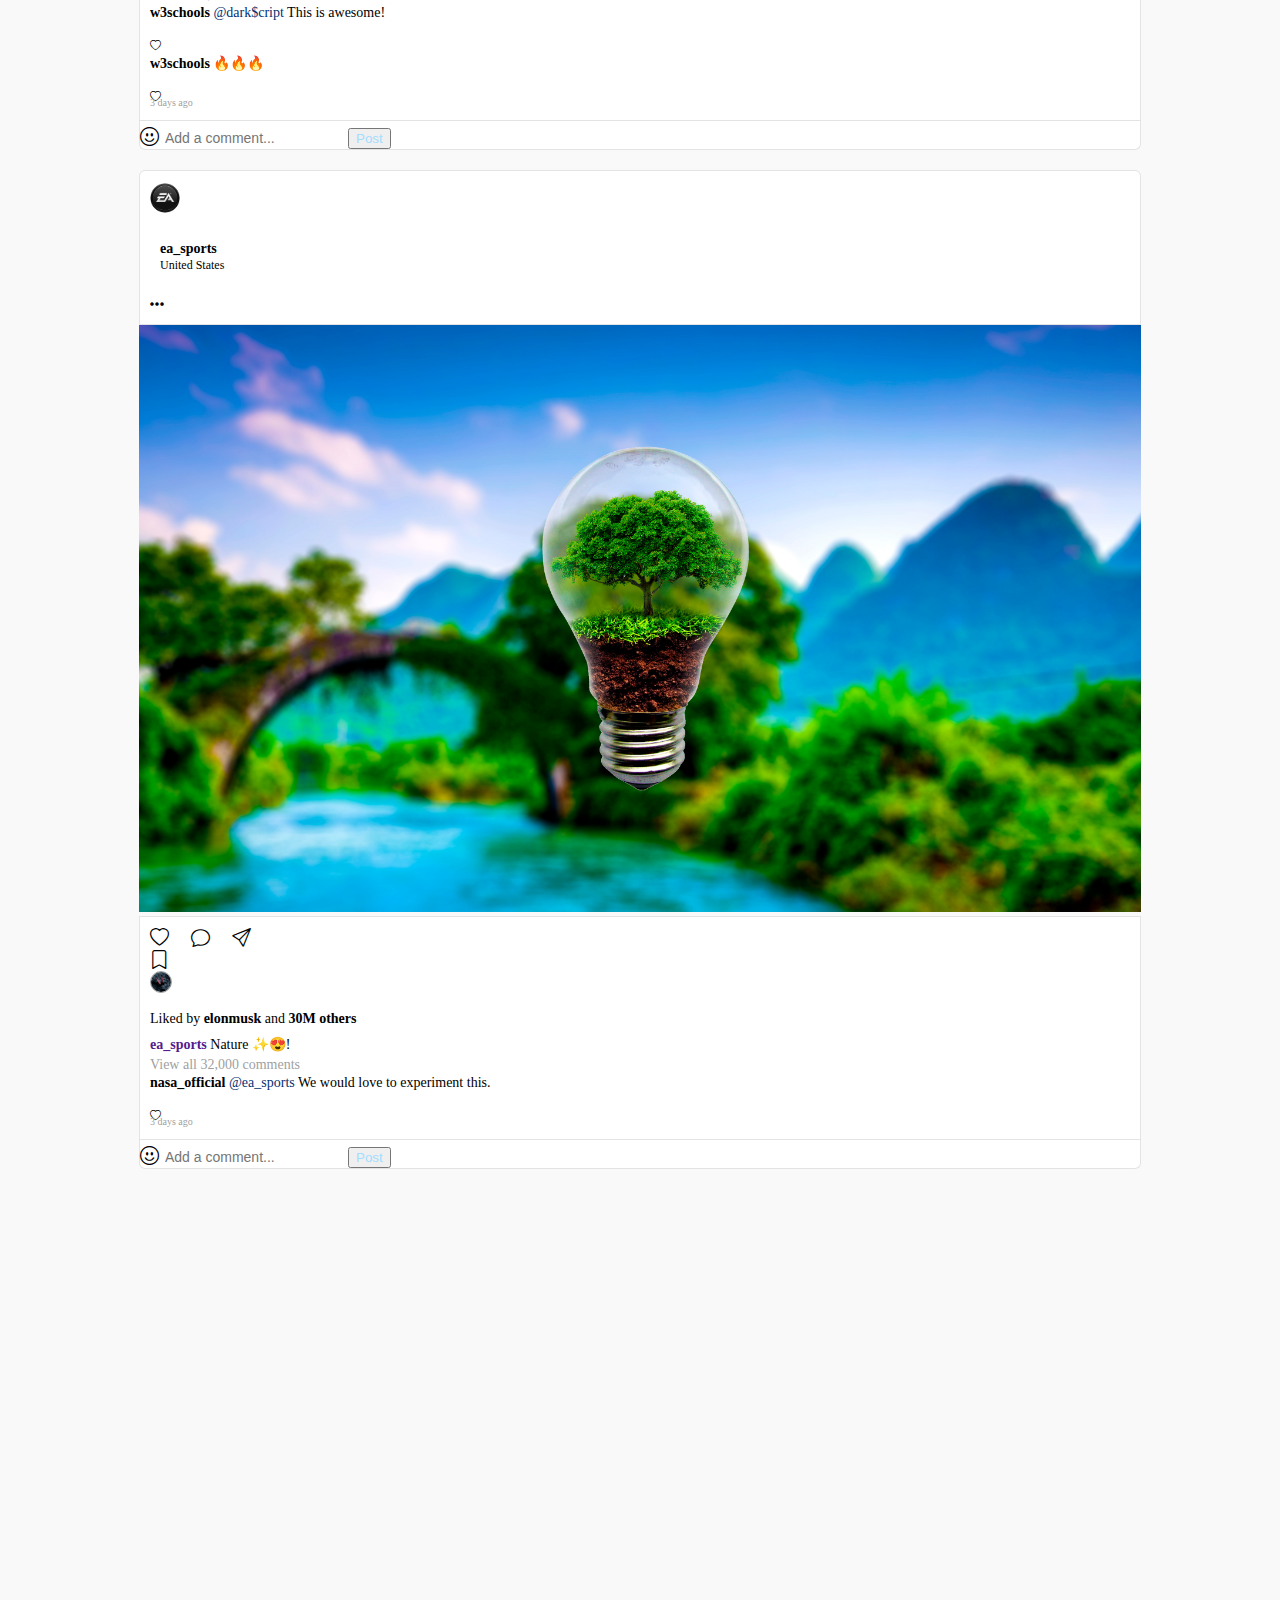
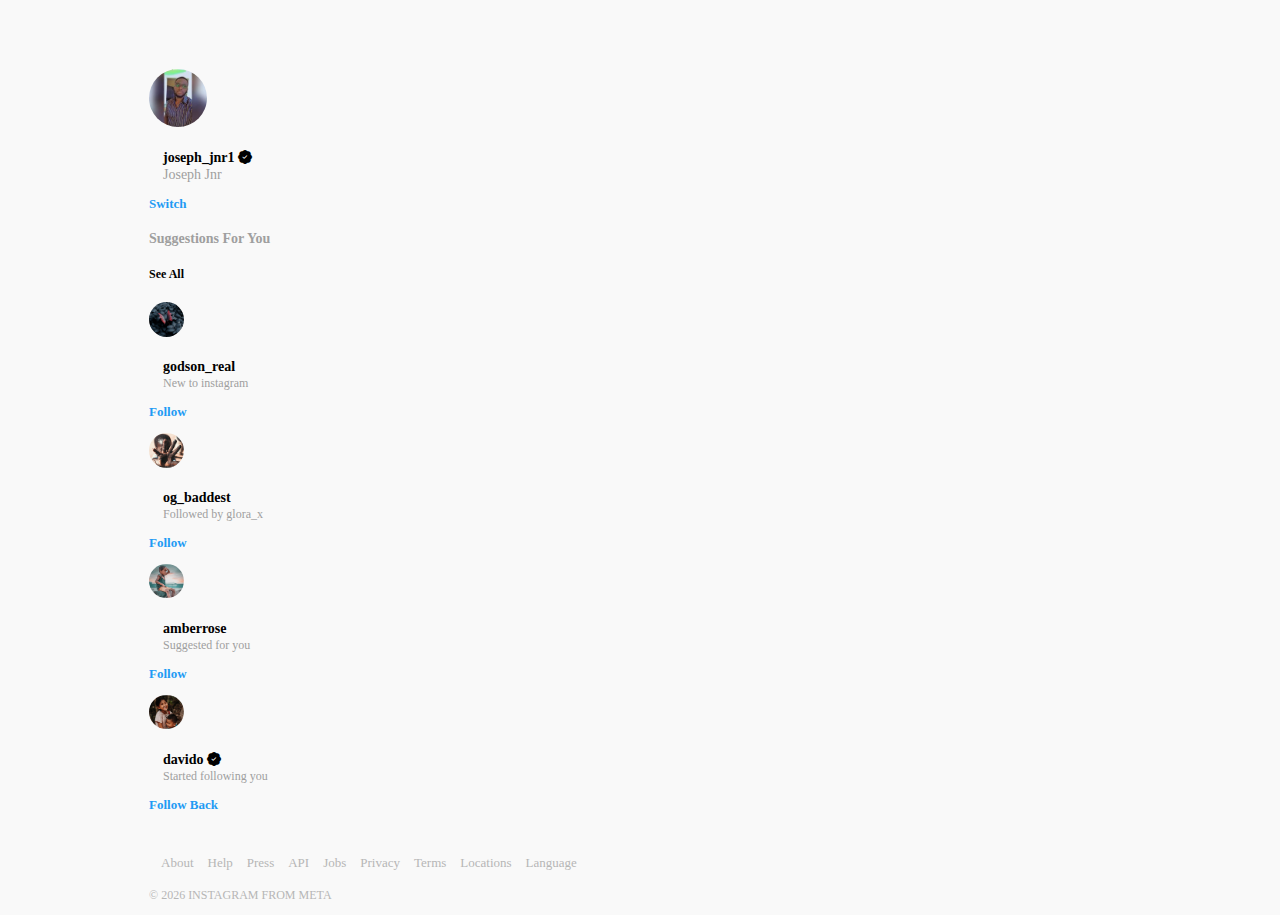
==== commit 10f38ad8: "responsive login page" ====
--- a/main.html
+++ b/main.html
@@ -70,7 +70,7 @@
                     </a>
                 </div>
                 <div class="single-icon profile">
-                    <a href="#"><div class="img"></div></a>
+                    <a href="index.html"><div class="img"></div></a>
                 </div>
             </div>
         </div>
@@ -209,7 +209,7 @@
                             </div>
                             <div class="likes d-flex">
                                 <div class="img-meta">
-                                    <img src="assets/img/pic4.png" alt="picture">
+                                    <img src="assets/img/feed3.jpg" alt="picture">
                                 </div>
                                 <div class="text">
                                     <p>Liked by <b>elonmusk</b> and <b>30M others</b></p>
--- a/assets/css/style.css
+++ b/assets/css/style.css
@@ -1,3 +1,4 @@
+@import url("responsive.css");
 :root {
     --grey: rgb(159, 159, 159);
     --blue: rgb(31, 155, 244);
@@ -606,4 +607,4 @@
     font-size: 12px;
     margin-top: 17px;
     text-transform: uppercase;
-}+}
